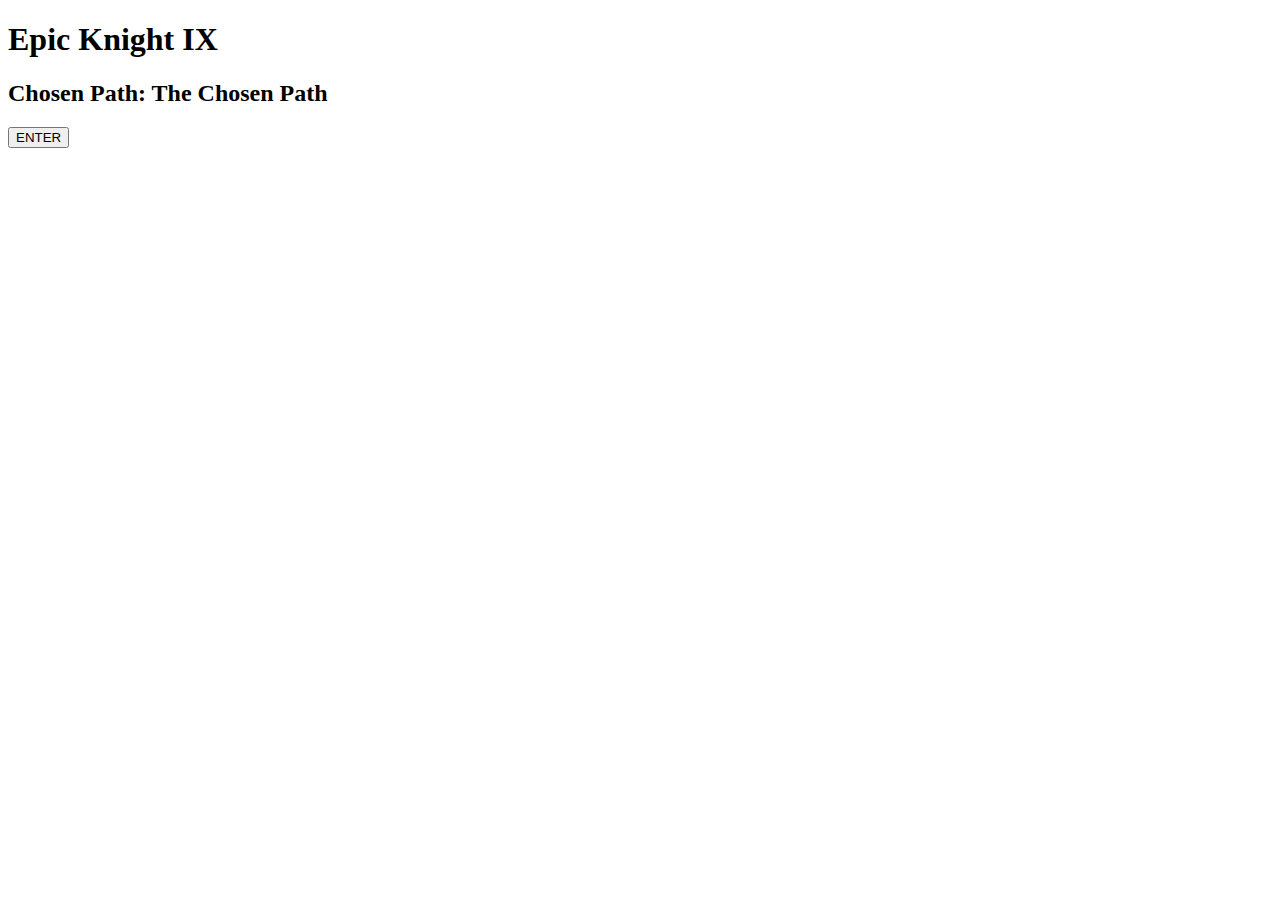
==== index.html @ b37bd43e "Game up to main menu'" ====
<!DOCTYPE html>
<html lang="en">
<head>
    <meta charset="UTF-8">
    <meta name="viewport" content="width=device-width, initial-scale=1.0">
    <link rel="stylesheet" href="style.css">
    <script defer src="app.js"></script>
    <title>Document</title>
</head>
<body id="body1">
    <div id="title-screen" class="title">
        <h1 id="title-header">Epic Knight IX</h1>
        <h2 id="title-subheader">Chosen Path: The Chosen Path</h2>
        <button id="enter-button">ENTER</button>
    </div>
    <div id="main-menu"></div>
</body>
</html>

<!-- <div id="mainMenu" class="menu">
    <h1 id="Title" >Main Menu </h1>
    <button id="startGameButton" class="button">Start Game</button>
    <button id="creditsButton" class="button">Credits</button>
    <button class="button">Quit Game</button>
    
</div> -->
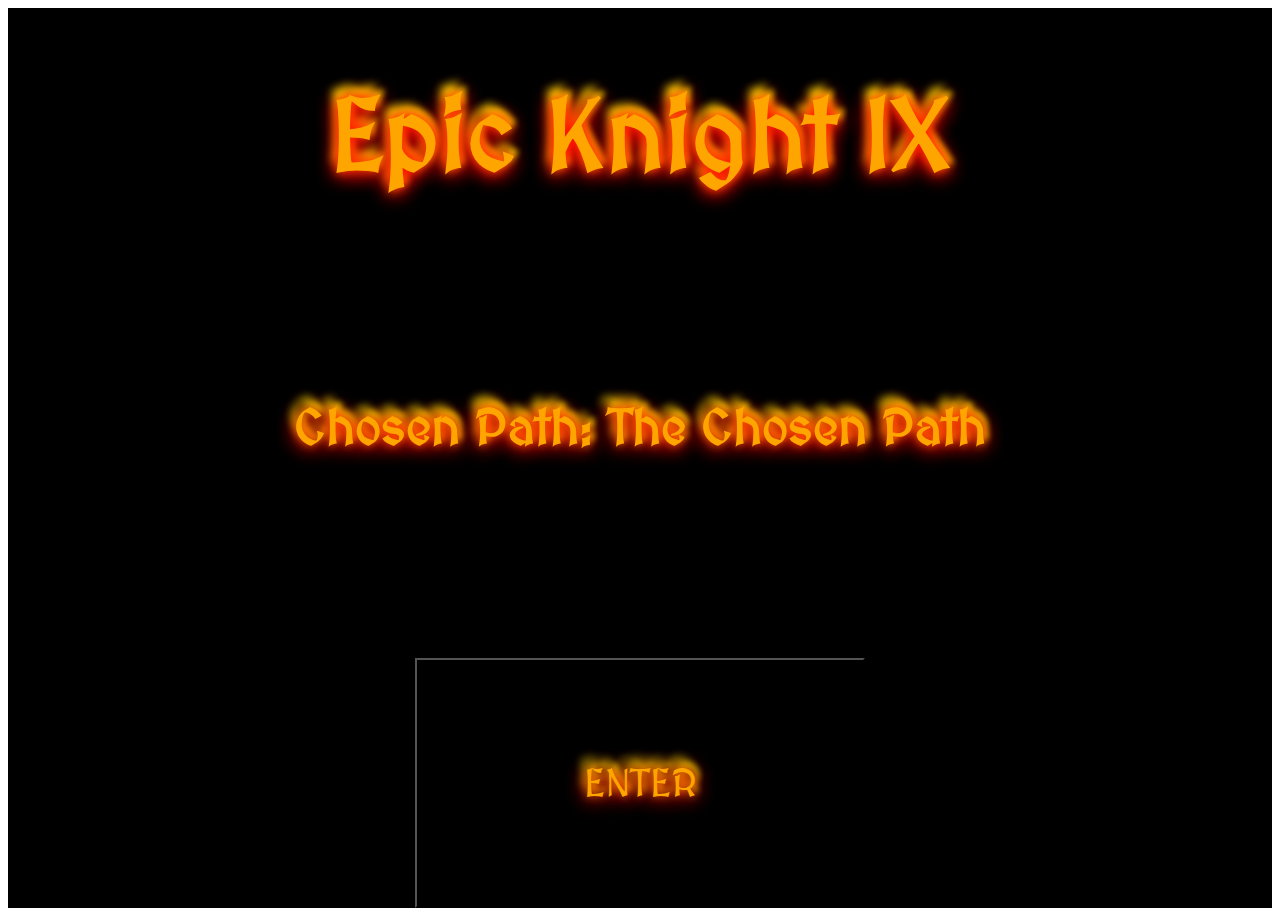
==== commit 86793782: "First page styling done'" ====
--- a/index.html
+++ b/index.html
@@ -4,16 +4,18 @@
     <meta charset="UTF-8">
     <meta name="viewport" content="width=device-width, initial-scale=1.0">
     <link rel="stylesheet" href="style.css">
+    <link rel="preconnect" href="https://fonts.googleapis.com">
+    <link rel="preconnect" href="https://fonts.gstatic.com" crossorigin>
+    <link href="https://fonts.googleapis.com/css2?family=MedievalSharp&family=Poiret+One&family=Sixtyfour+Convergence&display=swap" rel="stylesheet">
     <script defer src="app.js"></script>
-    <title>Document</title>
+    <title>Epic Knight IX "Chosen Path: The Chosen Path"</title>
 </head>
-<body id="body1">
+<body>
     <div id="title-screen" class="title">
         <h1 id="title-header">Epic Knight IX</h1>
         <h2 id="title-subheader">Chosen Path: The Chosen Path</h2>
         <button id="enter-button">ENTER</button>
     </div>
-    <div id="main-menu"></div>
 </body>
 </html>
 
--- a/style.css
+++ b/style.css
@@ -0,0 +1,153 @@
+* {
+    box-sizing: border-box;
+  }
+
+#title-screen{
+    display: flex;
+    flex-direction: column;
+    justify-content: flex-start;
+    align-items: center;
+    background-image: url("https://i.imgur.com/VnOXKpH.gif") no-repeat scroll 0 0 transparent;
+    background-size: cover;
+    background-color: black;
+    height: 100vh;
+    font-family: "MedievalSharp", cursive;
+    font-weight: 400;
+    font-style: normal;
+    padding: none;
+    margin: none;
+
+    /* height: 100px;
+    width: 100px; */
+}
+
+#title-header {
+    border: 1px solid black;
+    font-size: 100px;
+    margin-bottom: auto;
+    color: orange;
+    text-shadow:
+    0 3px 20px rgb(255, 0, 0),
+    0 0 20px red,
+    0 0 10px orange,
+    4px -5px 6px yellow,
+    -4px -10px 10px yellow;
+    animation: animate 1s infinite alternate linear;
+}
+
+
+
+#title-subheader {
+    border: 1px solid black;
+    font-size: 50px;
+    /* margin-bottom: 150px; */
+    color: orange;
+    text-shadow:
+    0 3px 20px rgb(255, 0, 0),
+    0 0 20px red,
+    0 0 10px orange,
+    4px -5px 6px yellow,
+    -4px -10px 10px yellow;
+    animation: animate 2s infinite alternate linear;
+}
+
+#enter-button {
+    background-color: black;
+    margin-top: auto;
+    color: orange;
+    font-size: 40px;
+    text-shadow:
+    0 3px 20px rgb(255, 0, 0),
+    0 0 20px red,
+    0 0 10px orange,
+    4px -5px 6px yellow,
+    -4px -10px 10px yellow;
+    animation: animate 2s infinite alternate linear;
+    height: 250px;
+    width: 450px;
+    font-family: "MedievalSharp", cursive;
+    background-image: url("https://as1.ftcdn.net/v2/jpg/08/95/54/64/1000_F_895546476_7OJA8oPyYRBbyo6SckRC2ehkBOAo3UKi.jpg");
+    background-size: cover;
+    cursor: pointer;
+}
+
+#main-menu {
+    display: flex;
+    flex-direction: column;
+    justify-content: flex-start;
+    align-items: center;
+    /* background-color: black; */
+    height: 100vh;
+    font-family: "MedievalSharp", cursive;
+    font-weight: 400;
+    font-style: normal;
+    padding: none;
+    margin: none;
+}
+
+#title {
+    border: 1px solid black;
+    font-size: 100px;
+    margin-bottom: auto;
+    color: orange;
+    text-shadow:
+    0 3px 20px rgb(255, 0, 0),
+    0 0 20px red,
+    0 0 10px orange,
+    4px -5px 6px yellow,
+    -4px -10px 10px yellow;
+    animation: animate 1s infinite alternate linear;
+}
+
+@keyframes animate {
+    0% {
+        text-shadow:
+          0 3px 20px red,
+          0 0 20px red,
+          0 0 10px orange,
+          0 0 0 yellow,
+          0 0 5px yellow,
+          -2px -5px 5px yellow,
+          4px -10px 10px yellow;
+      }
+      25% {
+        text-shadow:
+          0 3px 20px red,
+          0 0 30px red,
+          0 0 20px orange,
+          0 0 5px yellow,
+          -2px -5px 5px yellow,
+          3px -10px 10px yellow,
+          -4px -15px 20px yellow;
+      }
+      50% {
+        text-shadow:
+          0 3px 20px red,
+          0 0 20px red,
+          0 -5px 10px orange,
+          -2px -5px 5px yellow,
+          3 -10px 10px yellow,
+          -4px -15px 20px yellow,
+          2px -20px 30px rgba(255,255,0,0.5);
+      }
+      75% {
+        text-shadow:
+          0 3px 20px red,
+          0 0 20px red,
+          0 -5px 10px orange,
+          3 -5px 5px yellow,
+          -4px -10px 10px yellow,
+          2px -20px 30px rgba(255,255,0,0.5),
+          0 -25px 40px rgba(255,255,0,0);
+      }
+      100% {
+        text-shadow:
+          0 3px 20px red,
+          0 0 20px red,
+          0 0 10px orange,
+          0 0 0 yellow,
+          0 0 5px yellow,
+          -2px -5px 5px yellow,
+          4px -10px 10px yellow;
+      }
+    }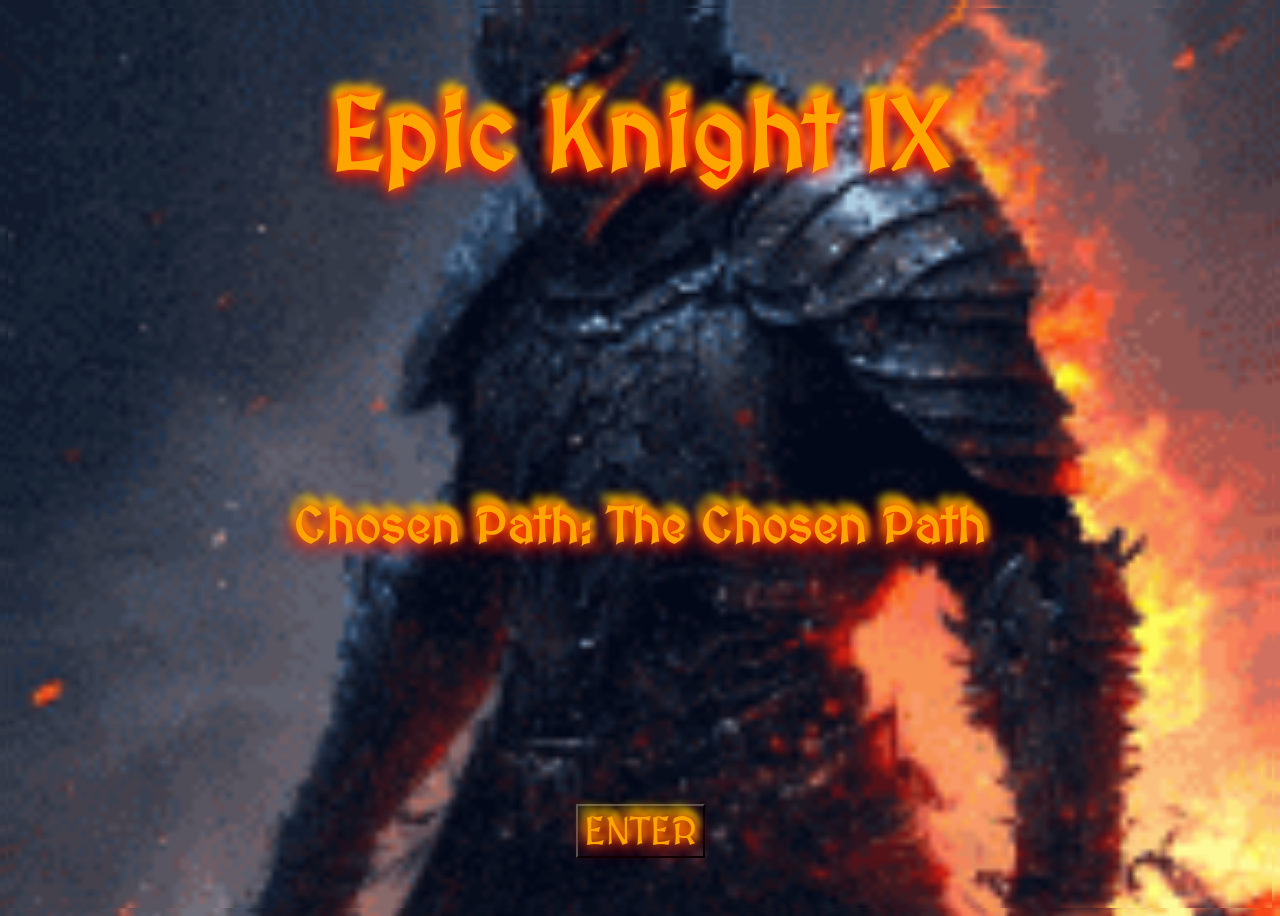
==== commit 518cf6ce: "full cookie game coded and styled" ====
--- a/index.html
+++ b/index.html
@@ -18,11 +18,3 @@
     </div>
 </body>
 </html>
-
-<!-- <div id="mainMenu" class="menu">
-    <h1 id="Title" >Main Menu </h1>
-    <button id="startGameButton" class="button">Start Game</button>
-    <button id="creditsButton" class="button">Credits</button>
-    <button class="button">Quit Game</button>
-    
-</div> -->--- a/style.css
+++ b/style.css
@@ -2,14 +2,20 @@
     box-sizing: border-box;
   }
 
+body {
+  background-image: url("/knightbackground.gif");  /*got help from Glenn on this one*/
+  background-size: 100%;
+  font-family: "MedievalSharp", cursive;
+}
+
 #title-screen{
     display: flex;
     flex-direction: column;
     justify-content: flex-start;
     align-items: center;
-    background-image: url("https://i.imgur.com/VnOXKpH.gif") no-repeat scroll 0 0 transparent;
+    background-image: url("/knightbackground.gif");
     background-size: cover;
-    background-color: black;
+    /* background-color: black; */
     height: 100vh;
     font-family: "MedievalSharp", cursive;
     font-weight: 400;
@@ -22,7 +28,7 @@
 }
 
 #title-header {
-    border: 1px solid black;
+    /* border: 1px solid black; */
     font-size: 100px;
     margin-bottom: auto;
     color: orange;
@@ -38,9 +44,9 @@
 
 
 #title-subheader {
-    border: 1px solid black;
+    /* border: 1px solid black; */
     font-size: 50px;
-    /* margin-bottom: 150px; */
+    margin-bottom: 250px;
     color: orange;
     text-shadow:
     0 3px 20px rgb(255, 0, 0),
@@ -52,8 +58,8 @@
 }
 
 #enter-button {
-    background-color: black;
-    margin-top: auto;
+    background-color: transparent;
+    margin-bottom: 50px;
     color: orange;
     font-size: 40px;
     text-shadow:
@@ -63,11 +69,7 @@
     4px -5px 6px yellow,
     -4px -10px 10px yellow;
     animation: animate 2s infinite alternate linear;
-    height: 250px;
-    width: 450px;
-    font-family: "MedievalSharp", cursive;
-    background-image: url("https://as1.ftcdn.net/v2/jpg/08/95/54/64/1000_F_895546476_7OJA8oPyYRBbyo6SckRC2ehkBOAo3UKi.jpg");
-    background-size: cover;
+    font-family: "MedievalSharp", cursive;
     cursor: pointer;
 }
 
@@ -86,9 +88,9 @@
 }
 
 #title {
-    border: 1px solid black;
+    /* border: 1px solid black; */
     font-size: 100px;
-    margin-bottom: auto;
+    margin-top: 120px;
     color: orange;
     text-shadow:
     0 3px 20px rgb(255, 0, 0),
@@ -97,6 +99,160 @@
     4px -5px 6px yellow,
     -4px -10px 10px yellow;
     animation: animate 1s infinite alternate linear;
+}
+
+#button-container{
+    /* border: 1px solid black; */
+    display: flex;
+    justify-content: space-between;
+    gap: 100px
+}
+
+#start-game-button, #credits-button {
+    height: 150px;
+    width: 250px;
+    border: 5px ridge red;
+    color: orange;
+    background: transparent;
+    font-family: "MedievalSharp", cursive;
+    font-size: 40px;
+    cursor: pointer;
+    text-shadow:
+    0 3px 20px rgb(255, 0, 0),
+    0 0 20px red,
+    0 0 10px orange,
+    4px -5px 6px yellow,
+    -4px -10px 10px yellow;
+    animation: animate 1s infinite alternate linear;
+}
+
+#credits {
+    display: flex;
+    flex-direction: column;
+    align-items: center;
+    justify-content: space-evenly;
+    height: 80vh;
+    margin: 20px;
+    background-color: black;
+    color: white;
+}
+
+#new-game {
+  font-family: "MedievalSharp", cursive;
+  display: flex;
+  flex-direction: column;
+  align-items: center;
+  justify-content: space-evenly;
+  height: 80vh;
+  margin: 20px;
+}
+
+#choose-path {
+  color: orange;
+  font-size: 40px;
+  text-shadow:
+  0 3px 20px rgb(255, 0, 0),
+  0 0 20px red,
+  0 0 10px orange,
+  4px -5px 6px yellow,
+  -4px -10px 10px yellow;
+  animation: animate 2s infinite alternate linear;
+}
+
+#new-game-button-container {
+  /* border: 10px solid black; */
+  display: flex;
+  justify-content: space-between;
+  align-content: baseline;
+  gap: 20px;
+  
+}
+
+
+#go-left-button, #middle-button, #go-right-button {
+    height: 150px;
+    width: 250px;
+    border: 5px ridge red;
+    color: orange;
+    background: transparent;
+    font-family: "MedievalSharp", cursive;
+    font-size: 40px;
+    cursor: pointer;
+    text-shadow:
+    0 3px 20px rgb(255, 0, 0),
+    0 0 20px red,
+    0 0 10px orange,
+    4px -5px 6px yellow,
+    -4px -10px 10px yellow;
+    animation: animate 1s infinite alternate linear;
+}
+
+#the-middle-path{
+    color: orange;
+    font-size: 30px;
+    display: flex;
+    flex-direction: column;
+    justify-content: flex-start;
+    align-items: center;
+    text-shadow:
+    0 3px 20px rgb(255, 0, 0),
+    0 0 20px red,
+    0 0 10px orange,
+    4px -5px 6px yellow,
+    -4px -10px 10px yellow;
+    animation: animate 2s infinite alternate linear;
+}
+
+#tree-button {
+  border: 5px ridge rgb(44, 66, 46);
+  height:200px;
+  width: 200px;
+  color: orange;
+  background: url(/tree.png);
+  background-size: cover;
+  font-family: "MedievalSharp", cursive;
+  font-size: 40px;
+  cursor: pointer;
+  text-shadow:
+  0 3px 20px rgb(255, 0, 0),
+  0 0 20px red,
+  0 0 10px orange,
+  4px -5px 6px yellow,
+  -4px -10px 10px yellow;
+  animation: animate 1s infinite alternate linear;
+}
+
+#swing-count-log, #log-count-log {
+  font-size: 30px
+}
+
+#fire-button {
+  background-color: transparent;
+    margin-bottom: 50px;
+    color: orange;
+    font-size: 40px;
+    text-shadow:
+    0 3px 20px rgb(255, 0, 0),
+    0 0 20px red,
+    0 0 10px orange,
+    4px -5px 6px yellow,
+    -4px -10px 10px yellow;
+    animation: animate 2s infinite alternate linear;
+    font-family: "MedievalSharp", cursive;
+    cursor: pointer;
+}
+
+#fire-game-end-prompt {
+  font-size: 100px;
+  margin-bottom: auto;
+  color: orange;
+  text-shadow:
+  0 3px 20px rgb(255, 0, 0),
+  0 0 20px red,
+  0 0 10px orange,
+  4px -5px 6px yellow,
+  -4px -10px 10px yellow;
+  animation: animate 1s infinite alternate linear;
 }
 
 @keyframes animate {
